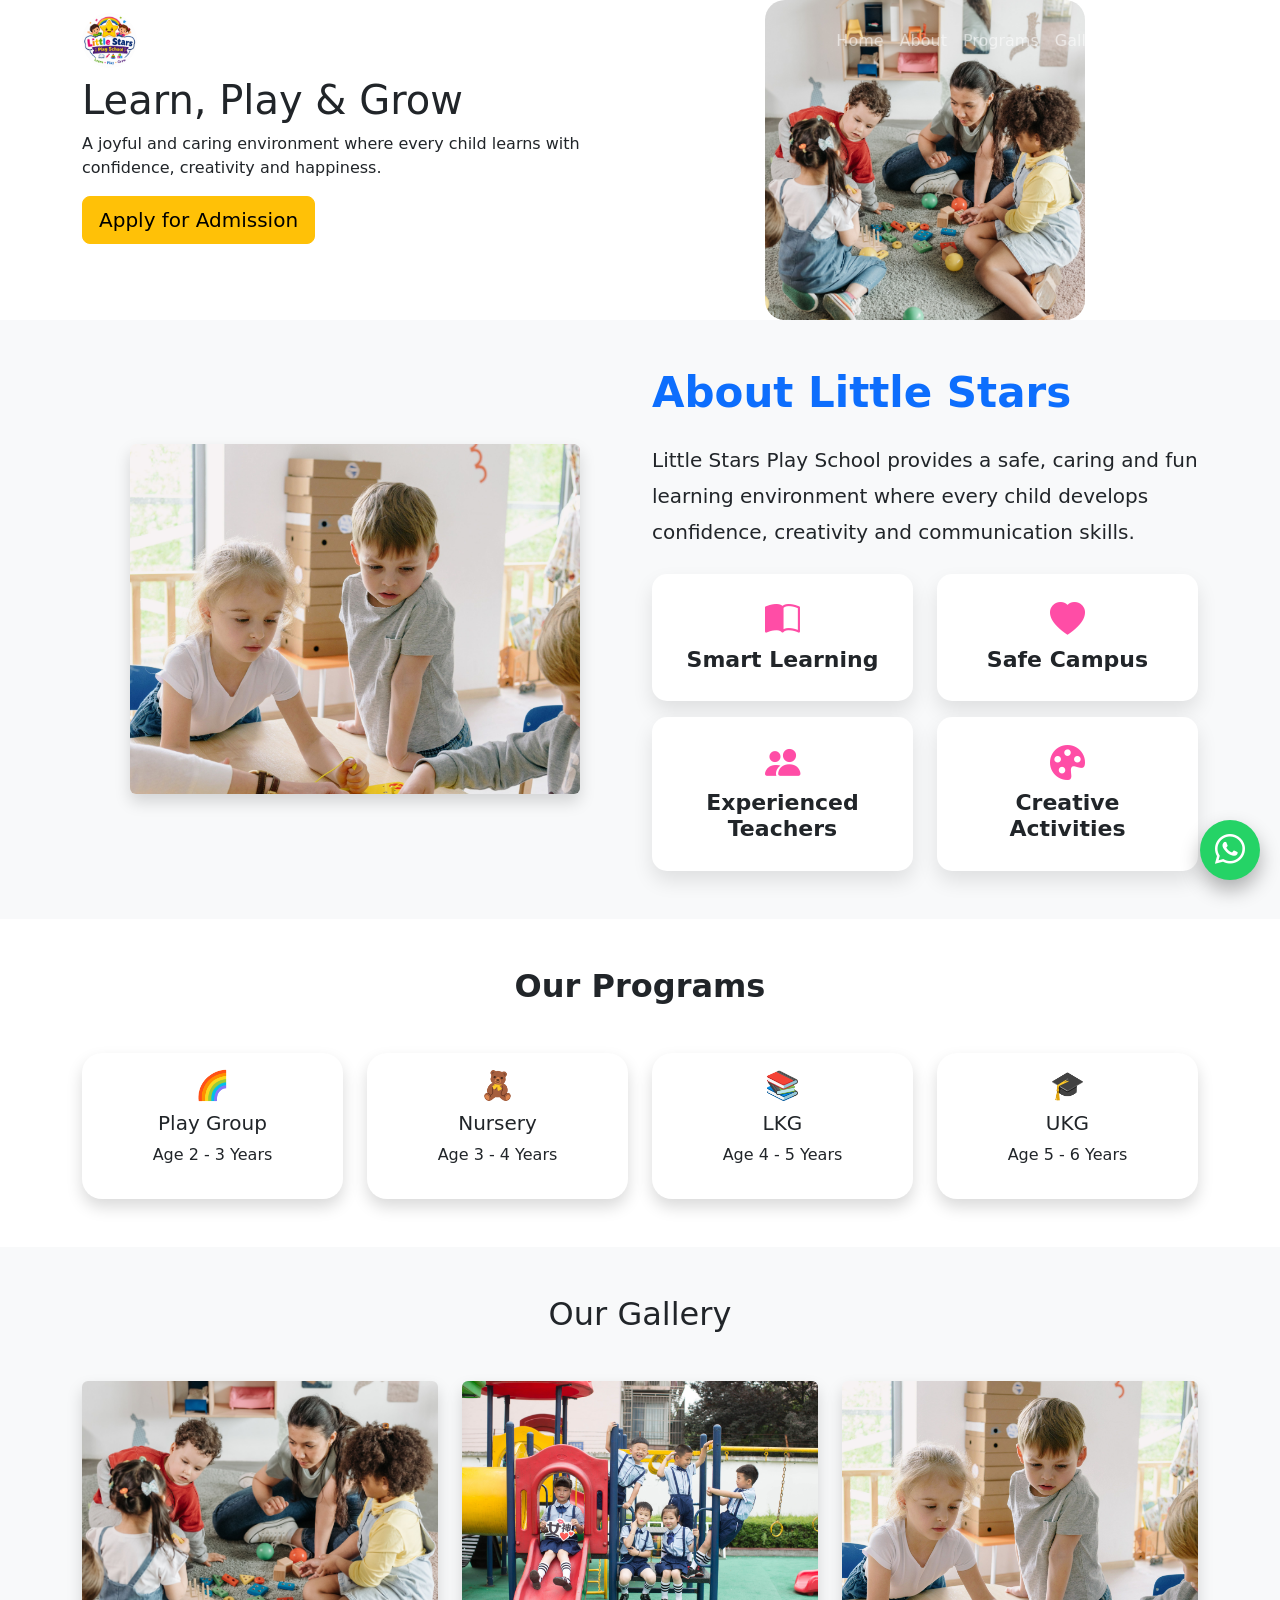
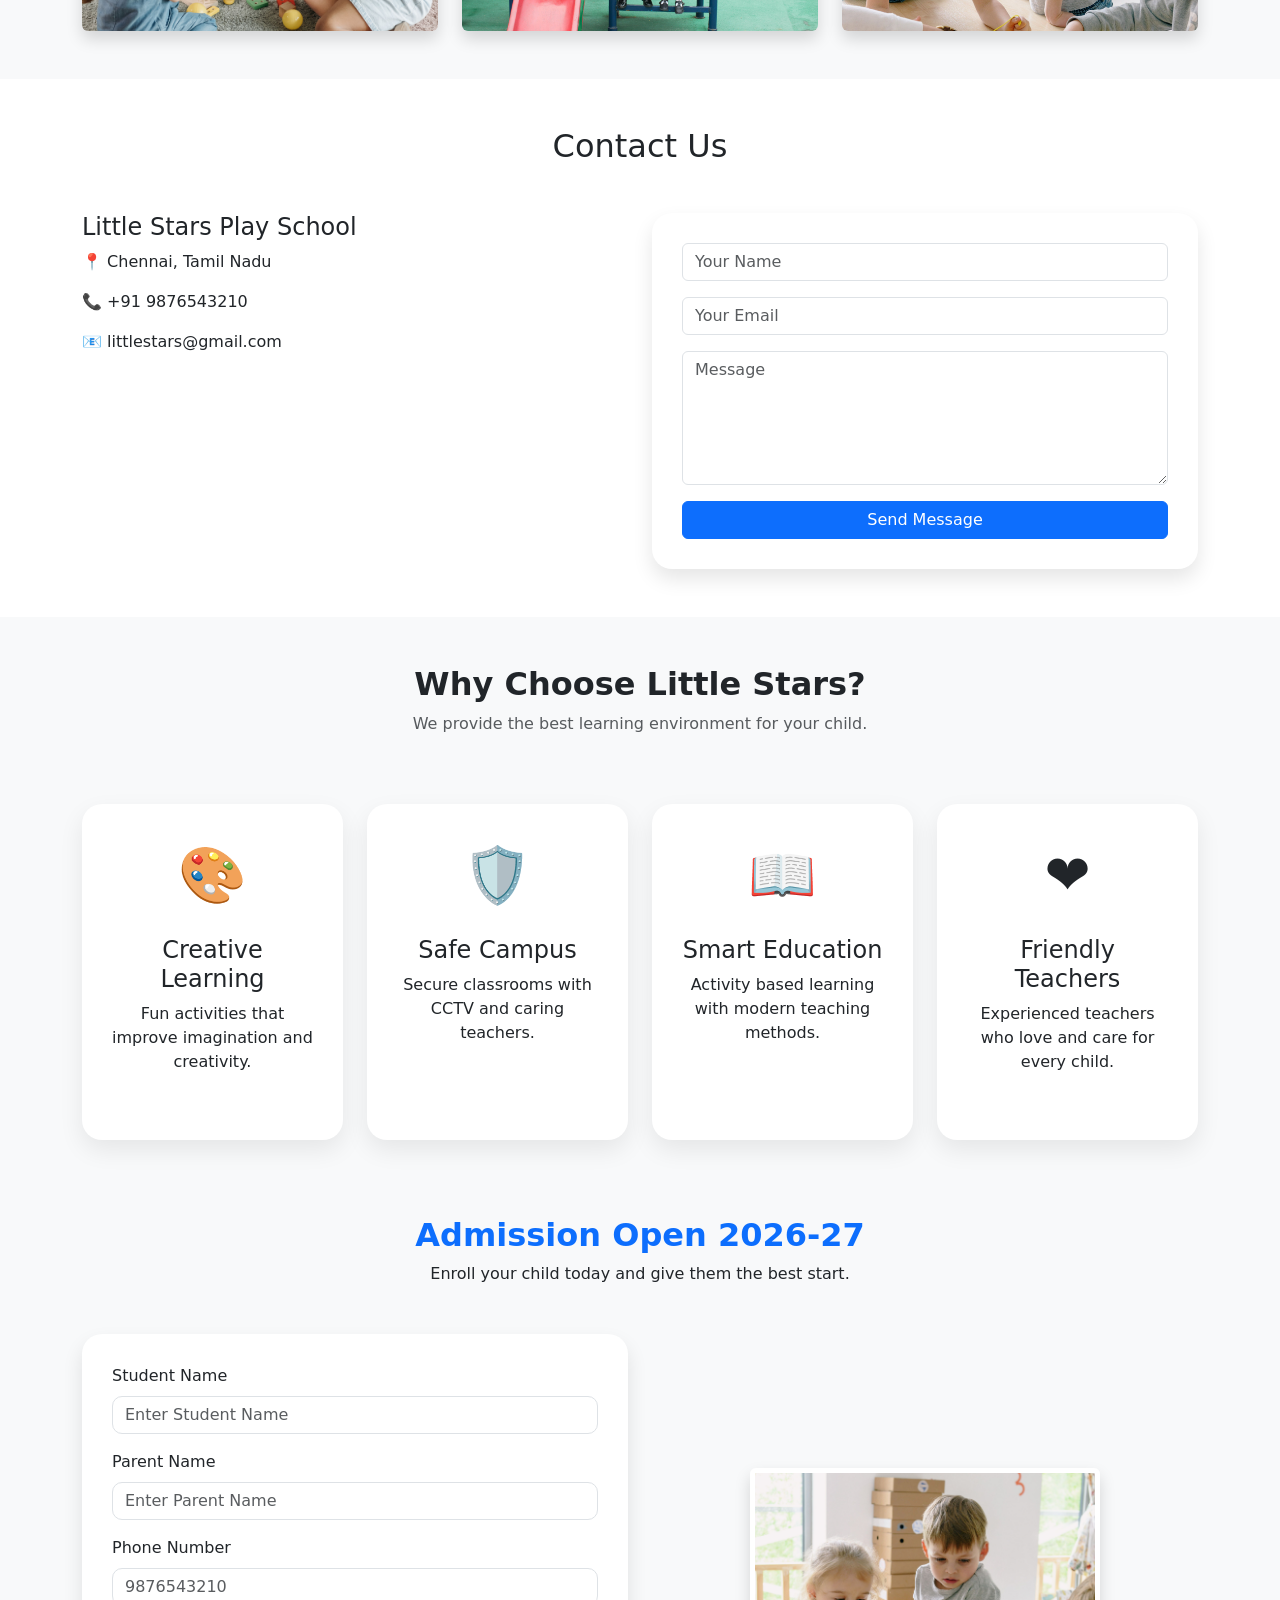
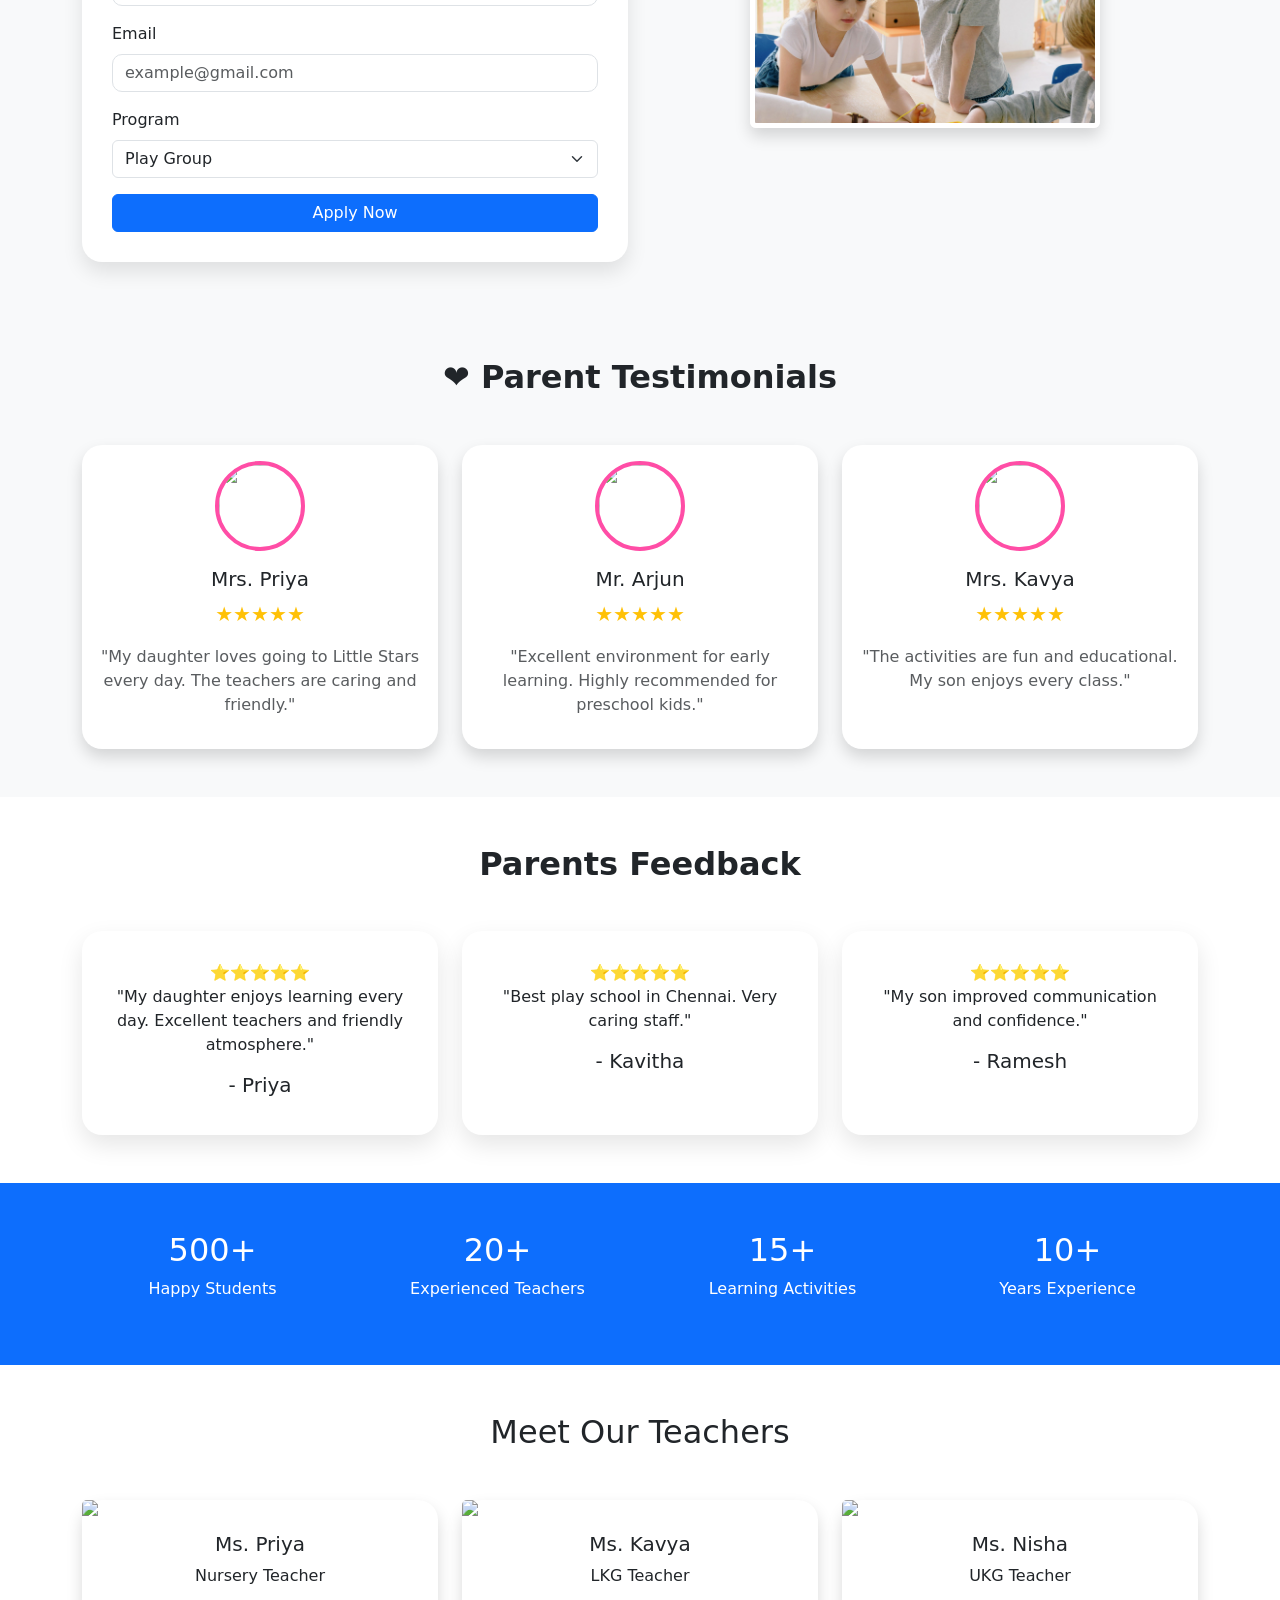
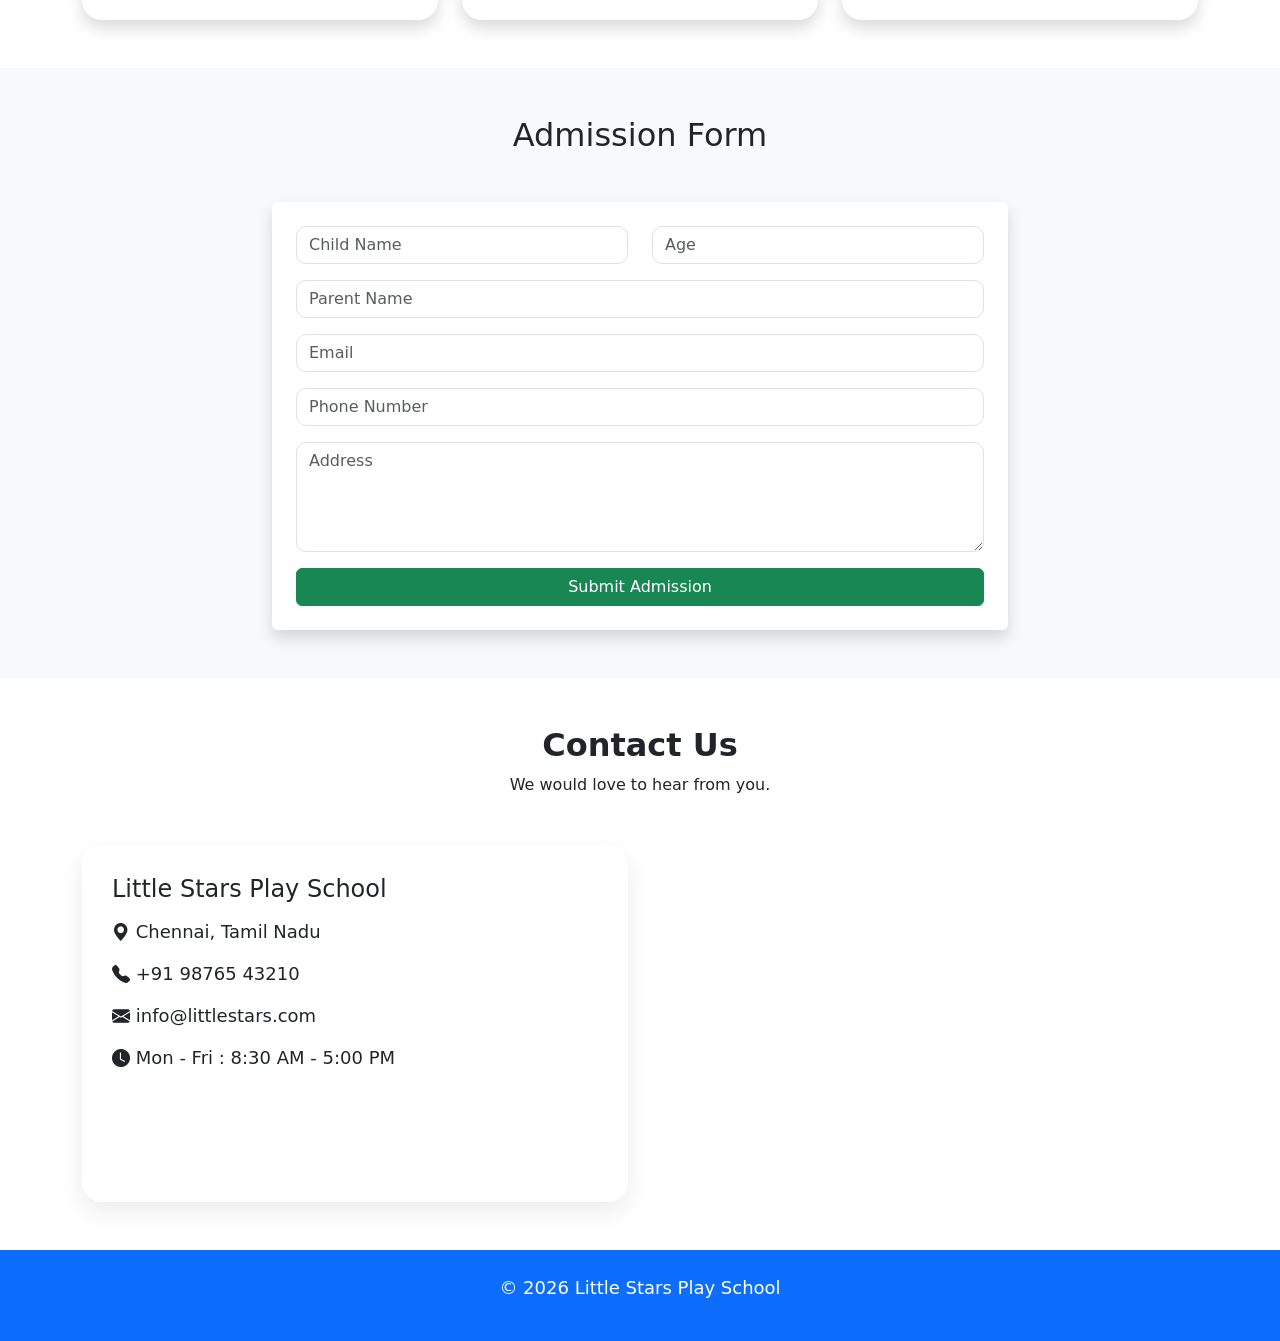
==== index.html @ 894c5541 "Initial commit - Little Stars Play School" ====
<!DOCTYPE html>
<html lang="en">
<head>
<meta charset="UTF-8">
<meta name="viewport" content="width=device-width, initial-scale=1.0">

<title>Little Stars Play School</title>
<link rel="icon" type="image/png" href="images/logo.png">

<!-- Bootstrap CSS -->
<link href="https://cdn.jsdelivr.net/npm/bootstrap@5.3.3/dist/css/bootstrap.min.css" rel="stylesheet">

<!-- Bootstrap Icons -->
<link rel="stylesheet" href="https://cdn.jsdelivr.net/npm/bootstrap-icons@1.11.3/font/bootstrap-icons.min.css">

<!-- Google Font -->
<link href="https://fonts.googleapis.com/css2?family=Poppins:wght@300;400;500;600;700&display=swap" rel="stylesheet">

<!-- Custom CSS -->
<link rel="stylesheet" href="css/style.css">

</head>
<body>

<!-- Navbar -->
<nav class="navbar navbar-expand-lg navbar-dark fixed-top">
<div class="container">

<a class="navbar-brand d-flex align-items-center" href="#">
    <img src="images/logo.png"
         alt="Little Stars Logo"
         width="55"
         height="55"
         class="me-2 rounded-circle">

    <span class="fw-bold fs-4">
        Little Stars Play School
    </span>
</a>

<button class="navbar-toggler" type="button"
data-bs-toggle="collapse"
data-bs-target="#menu">

<span class="navbar-toggler-icon"></span>

</button>

<div class="collapse navbar-collapse" id="menu">

<ul class="navbar-nav ms-auto">

<li class="nav-item">
<a class="nav-link" href="#">Home</a>
</li>

<li class="nav-item">
<a class="nav-link" href="#about">About</a>
</li>

<li class="nav-item">
<a class="nav-link" href="#programs">Programs</a>
</li>

<li class="nav-item">
<a class="nav-link" href="#gallery">Gallery</a>
</li>

<li class="nav-item">
<a class="nav-link" href="#contact">Contact</a>
</li>

</ul>

</div>

</div>
</nav>

<!-- Hero Section -->

<section class="hero">

<div class="container">

<div class="row align-items-center">

<div class="col-lg-6">

<h1>Learn, Play & Grow</h1>

<p>
A joyful and caring environment where every child learns with confidence,
creativity and happiness.
</p>

<a href="#contact" class="btn btn-warning btn-lg">
Apply for Admission
</a>

</div>

<div class="col-lg-6 text-center">

<img src="images/kids1.jpg"
class="img-fluid hero-images"
alt="Kids">

</div>

</div>

</div>

</section>
<!-- ABOUT SECTION -->

<section id="about" class="py-5 bg-light">

<div class="container">

<div class="row align-items-center">

<div class="col-lg-6">

<img src="images/classroom.jpg" class="img-fluid rounded shadow">

</div>

<div class="col-lg-6">

<h2 class="fw-bold text-primary mb-4">
About Little Stars
</h2>

<p class="lead">

Little Stars Play School provides a safe, caring and fun learning
environment where every child develops confidence, creativity and
communication skills.

</p>

<div class="row mt-4">

<div class="col-6 mb-3">

<div class="feature-box">

<i class="bi bi-book-half"></i>

<h5>Smart Learning</h5>

</div>

</div>

<div class="col-6 mb-3">

<div class="feature-box">

<i class="bi bi-heart-fill"></i>

<h5>Safe Campus</h5>

</div>

</div>

<div class="col-6">

<div class="feature-box">

<i class="bi bi-people-fill"></i>

<h5>Experienced Teachers</h5>

</div>

</div>

<div class="col-6">

<div class="feature-box">

<i class="bi bi-palette-fill"></i>

<h5>Creative Activities</h5>

</div>

</div>

</div>

</div>

</div>

</div>

</section>



<!-- PROGRAMS -->

<section id="programs" class="py-5">

<div class="container">

<h2 class="text-center fw-bold mb-5">

Our Programs

</h2>

<div class="row g-4">

<div class="col-md-3">

<div class="card h-100 shadow border-0">

<div class="card-body text-center">

<h3>🌈</h3>

<h5>Play Group</h5>

<p>Age 2 - 3 Years</p>

</div>

</div>

</div>

<div class="col-md-3">

<div class="card h-100 shadow border-0">

<div class="card-body text-center">

<h3>🧸</h3>

<h5>Nursery</h5>

<p>Age 3 - 4 Years</p>

</div>

</div>

</div>

<div class="col-md-3">

<div class="card h-100 shadow border-0">

<div class="card-body text-center">

<h3>📚</h3>

<h5>LKG</h5>

<p>Age 4 - 5 Years</p>

</div>

</div>

</div>

<div class="col-md-3">

<div class="card h-100 shadow border-0">

<div class="card-body text-center">

<h3>🎓</h3>

<h5>UKG</h5>

<p>Age 5 - 6 Years</p>

</div>

</div>

</div>

</div>

</div>

</section>
<!-- Gallery -->

<section id="gallery" class="py-5 bg-light">

<div class="container">

<h2 class="text-center mb-5">Our Gallery</h2>

<div class="row g-4">

<div class="col-md-4">
<img src="images/kids1.jpg" class="img-fluid rounded shadow">
</div>

<div class="col-md-4">
<img src="images/kids2.jpg" class="img-fluid rounded shadow">
</div>

<div class="col-md-4">
<img src="images/classroom.jpg" class="img-fluid rounded shadow">
</div>

</div>

</div>

</section>
<section id="contact" class="py-5">

<div class="container">

<h2 class="text-center mb-5">Contact Us</h2>

<div class="row">

<div class="col-md-6">

<h4>Little Stars Play School</h4>

<p>📍 Chennai, Tamil Nadu</p>

<p>📞 +91 9876543210</p>

<p>📧 littlestars@gmail.com</p>

</div>

<div class="col-md-6">

<form>

<input type="text" class="form-control mb-3" placeholder="Your Name">

<input type="email" class="form-control mb-3" placeholder="Your Email">

<textarea class="form-control mb-3" rows="5" placeholder="Message"></textarea>

<button class="btn btn-primary w-100">

Send Message

</button>

</form>

</div>

</div>

</div>

</section>
<!-- WHY CHOOSE US -->

<section class="why-us py-5">

<div class="container">

<div class="text-center mb-5">

<h2 class="fw-bold">Why Choose Little Stars?</h2>

<p class="text-muted">
We provide the best learning environment for your child.
</p>

</div>

<div class="row text-center">

<div class="col-md-3">

<div class="why-box">

<div class="icon">🎨</div>

<h4>Creative Learning</h4>

<p>Fun activities that improve imagination and creativity.</p>

</div>

</div>

<div class="col-md-3">

<div class="why-box">

<div class="icon">🛡️</div>

<h4>Safe Campus</h4>

<p>Secure classrooms with CCTV and caring teachers.</p>

</div>

</div>

<div class="col-md-3">

<div class="why-box">

<div class="icon">📖</div>

<h4>Smart Education</h4>

<p>Activity based learning with modern teaching methods.</p>

</div>

</div>

<div class="col-md-3">

<div class="why-box">

<div class="icon">❤️</div>

<h4>Friendly Teachers</h4>

<p>Experienced teachers who love and care for every child.</p>

</div>

</div>

</div>

</div>

</section>


<!-- GALLERY -->


<!-- ADMISSION -->

<section id="admission" class="py-5 bg-light">

<div class="container">

<div class="text-center mb-5">

<h2 class="fw-bold text-primary">Admission Open 2026-27</h2>

<p>Enroll your child today and give them the best start.</p>

</div>

<div class="row">

<div class="col-lg-6">

<form>

<div class="mb-3">
<label class="form-label">Student Name</label>
<input type="text" class="form-control" placeholder="Enter Student Name">
</div>

<div class="mb-3">
<label class="form-label">Parent Name</label>
<input type="text" class="form-control" placeholder="Enter Parent Name">
</div>

<div class="mb-3">
<label class="form-label">Phone Number</label>
<input type="tel" class="form-control" placeholder="9876543210">
</div>

<div class="mb-3">
<label class="form-label">Email</label>
<input type="email" class="form-control" placeholder="example@gmail.com">
</div>

<div class="mb-3">
<label class="form-label">Program</label>

<select class="form-select">

<option>Play Group</option>

<option>Nursery</option>

<option>LKG</option>

<option>UKG</option>

</select>

</div>

<button class="btn btn-primary w-100">
Apply Now
</button>

</form>

</div>

<div class="col-lg-6 d-flex justify-content-center align-items-center">

    <img src="images/classroom.jpg"
         class="rounded shadow admission-img"
         alt="Admission">

</div>

</div>


</div>

</section>



<!-- TESTIMONIALS -->
 <!-- Testimonials -->

<section class="py-5 bg-light" id="testimonials">

<div class="container">

<h2 class="text-center fw-bold mb-5">
❤️ Parent Testimonials
</h2>

<div class="row g-4">

<div class="col-md-4">

<div class="card border-0 shadow h-100">

<div class="card-body text-center">

<img src="https://randomuser.me/api/portraits/women/65.jpg"
class="rounded-circle mb-3"
width="90"
height="90">

<h5>Mrs. Priya</h5>

<p class="text-warning fs-5">
★★★★★
</p>

<p class="text-muted">
"My daughter loves going to Little Stars every day.
The teachers are caring and friendly."
</p>

</div>

</div>

</div>

<div class="col-md-4">

<div class="card border-0 shadow h-100">

<div class="card-body text-center">

<img src="https://randomuser.me/api/portraits/men/52.jpg"
class="rounded-circle mb-3"
width="90"
height="90">

<h5>Mr. Arjun</h5>

<p class="text-warning fs-5">
★★★★★
</p>

<p class="text-muted">
"Excellent environment for early learning.
Highly recommended for preschool kids."
</p>

</div>

</div>

</div>

<div class="col-md-4">

<div class="card border-0 shadow h-100">

<div class="card-body text-center">

<img src="https://randomuser.me/api/portraits/women/44.jpg"
class="rounded-circle mb-3"
width="90"
height="90">

<h5>Mrs. Kavya</h5>

<p class="text-warning fs-5">
★★★★★
</p>

<p class="text-muted">
"The activities are fun and educational.
My son enjoys every class."
</p>

</div>

</div>

</div>

</div>

</div>

</section>

<section class="py-5">

<div class="container">

<h2 class="text-center fw-bold mb-5">
Parents Feedback
</h2>

<div class="row">

<div class="col-md-4">

<div class="testimonial">

⭐⭐⭐⭐⭐

<p>

"My daughter enjoys learning every day.
Excellent teachers and friendly atmosphere."

</p>

<h5>- Priya</h5>

</div>

</div>

<div class="col-md-4">

<div class="testimonial">

⭐⭐⭐⭐⭐

<p>

"Best play school in Chennai.
Very caring staff."

</p>

<h5>- Kavitha</h5>

</div>

</div>

<div class="col-md-4">

<div class="testimonial">

⭐⭐⭐⭐⭐

<p>

"My son improved communication and confidence."

</p>

<h5>- Ramesh</h5>

</div>

</div>

</div>

</div>

</section>
<section class="py-5 bg-primary text-white">

<div class="container">

<div class="row text-center">

<div class="col-md-3">
<h2>500+</h2>
<p>Happy Students</p>
</div>

<div class="col-md-3">
<h2>20+</h2>
<p>Experienced Teachers</p>
</div>

<div class="col-md-3">
<h2>15+</h2>
<p>Learning Activities</p>
</div>

<div class="col-md-3">
<h2>10+</h2>
<p>Years Experience</p>
</div>

</div>

</div>

</section><section class="py-5">

<div class="container">

<h2 class="text-center mb-5">Meet Our Teachers</h2>

<div class="row">

<div class="col-md-4">

<div class="card shadow border-0">

<img src="images/teacher1.jpg" class="card-img-top">

<div class="card-body text-center">

<h5>Ms. Priya</h5>

<p>Nursery Teacher</p>

</div>

</div>

</div>

<div class="col-md-4">

<div class="card shadow border-0">

<img src="images/teacher2.jpg" class="card-img-top">

<div class="card-body text-center">

<h5>Ms. Kavya</h5>

<p>LKG Teacher</p>

</div>

</div>

</div>

<div class="col-md-4">

<div class="card shadow border-0">

<img src="images/teacher3.jpg" class="card-img-top">

<div class="card-body text-center">

<h5>Ms. Nisha</h5>

<p>UKG Teacher</p>

</div>

</div>

</div>

</div>

</div>

</section>
<!-- Admission Form -->

<section id="admission" class="py-5 bg-light">

<div class="container">

<h2 class="text-center mb-5">Admission Form</h2>

<div class="row justify-content-center">

<div class="col-lg-8">

<form class="shadow p-4 bg-white rounded">

<div class="row">

<div class="col-md-6 mb-3">
<input type="text" class="form-control" placeholder="Child Name" required>
</div>

<div class="col-md-6 mb-3">
<input type="number" class="form-control" placeholder="Age" required>
</div>

</div>

<div class="mb-3">
<input type="text" class="form-control" placeholder="Parent Name">
</div>

<div class="mb-3">
<input type="email" class="form-control" placeholder="Email">
</div>

<div class="mb-3">
<input type="tel" class="form-control" placeholder="Phone Number">
</div>

<div class="mb-3">
<textarea class="form-control" rows="4" placeholder="Address"></textarea>
</div>

<button class="btn btn-success w-100">
Submit Admission
</button>

</form>

</div>

</div>

</div>

</section>
<!-- CONTACT SECTION -->

<section class="py-5" id="contact">

<div class="container">

<div class="text-center mb-5">

<h2 class="fw-bold">Contact Us</h2>

<p>We would love to hear from you.</p>

</div>

<div class="row">

<div class="col-lg-6">

<div class="contact-box">

<h4>Little Stars Play School</h4>

<p><i class="bi bi-geo-alt-fill"></i> Chennai, Tamil Nadu</p>

<p><i class="bi bi-telephone-fill"></i> +91 98765 43210</p>

<p><i class="bi bi-envelope-fill"></i> info@littlestars.com</p>

<p><i class="bi bi-clock-fill"></i> Mon - Fri : 8:30 AM - 5:00 PM</p>

</div>

</div>

<div class="col-lg-6">

<iframe
src="https://www.google.com/maps?q=Chennai&output=embed"
width="100%"
height="350"
style="border:0;border-radius:20px;"
allowfullscreen=""
loading="lazy">
</iframe>

</div>

</div>

</div>

</section>



<!-- CONTACT -->



<footer class="bg-primary text-white text-center p-4">

<p>

© 2026 Little Stars Play School

</p>

</footer>

<script src="https://cdn.jsdelivr.net/npm/bootstrap@5.3.3/dist/js/bootstrap.bundle.min.js"></script>

<script src="js/script.js"></script>
<!-- Contact Section -->

</footer>

<!-- WhatsApp Button -->

<a href="https://wa.me/919876543210"
class="whatsapp"
target="_blank">
<i class="bi bi-whatsapp"></i>
</a>

<!-- Bootstrap JS -->
<script src="https://cdn.jsdelivr.net/npm/bootstrap@5.3.3/dist/js/bootstrap.bundle.min.js"></script>

<script src="js/script.js"></script>

</body>
</html>

</body>
</html>
---- css/style.css ----
.feature-box{
    background:#fff;
    padding:20px;
    border-radius:15px;
    text-align:center;
    box-shadow:0 10px 20px rgba(0,0,0,.1);
    transition:.3s;
}

.feature-box:hover{
    transform:translateY(-8px);
}

.feature-box i{
    font-size:35px;
    color:#ff4da6;
    margin-bottom:10px;
}

.card{
    transition:.3s;
    border-radius:20px;
}

.card:hover{
    transform:translateY(-10px);
}
/* WHY CHOOSE US */

.why-us{

background:#f8f9fa;

}

.why-box{

background:white;

padding:30px;

border-radius:20px;

margin-top:20px;

box-shadow:0 10px 25px rgba(0,0,0,.08);

transition:.4s;

height:100%;

}

.why-box:hover{

transform:translateY(-10px);

}

.icon{

font-size:55px;

margin-bottom:20px;

}

/* GALLERY */

.gallery{

background:white;

}

.gallery-img{

width:100%;

height:260px;

object-fit:cover;

border-radius:20px;

transition:.4s;

cursor:pointer;

box-shadow:0 10px 20px rgba(0,0,0,.1);

}

.gallery-img:hover{

transform:scale(1.05);

}
/* Admission */

form{

background:white;

padding:30px;

border-radius:20px;

box-shadow:0 10px 20px rgba(0,0,0,.1);

}

/* Testimonials */

.testimonial{

background:white;

padding:30px;

border-radius:20px;

box-shadow:0 10px 25px rgba(0,0,0,.1);

text-align:center;

transition:.3s;

height:100%;

}

.testimonial:hover{

transform:translateY(-10px);

}

/* Contact */

.contact{

background:#f8f9fa;

}

/* Footer */

footer{

font-size:18px;

}
/* CONTACT */

.contact-box{

background:white;

padding:30px;

border-radius:20px;

box-shadow:0 10px 25px rgba(0,0,0,.08);

height:100%;

}

.contact-box p{

font-size:18px;

margin:15px 0;

}

/* FOOTER */

.footer{

background:#0d6efd;

color:white;

padding:50px 20px;

}

.footer h3{

font-weight:bold;

margin-bottom:15px;

}

.social a{

color:white;

font-size:28px;

margin:0 10px;

transition:.3s;

}

.social a:hover{

color:#FFD43B;

}

/* WhatsApp */

.whatsapp{

position:fixed;

right:20px;

bottom:20px;

background:#25D366;

color:white;

width:60px;

height:60px;

border-radius:50%;

display:flex;

justify-content:center;

align-items:center;

font-size:30px;

text-decoration:none;

box-shadow:0 10px 20px rgba(0,0,0,.3);

z-index:999;

}
#gallery img{
    height:250px;
    width:100%;
    object-fit:cover;
    transition:.4s;
    border-radius:15px;
}

#gallery img:hover{
    transform:scale(1.05);
}
#admission{
    background:#f8f9fa;
}

#admission form{
    border-radius:20px;
}

#admission input,
#admission textarea{
    border-radius:10px;
}
/* Testimonials */

#testimonials .card{
    border-radius:20px;
    transition:0.4s;
}

#testimonials .card:hover{
    transform:translateY(-10px);
    box-shadow:0 20px 40px rgba(0,0,0,.15);
}

#testimonials img{
    border:4px solid #ff4da6;
}
/* About Section Image */
#about img{
    width:100%;
    max-width:450px;
    height:350px;
    object-fit:cover;
    display:block;
    margin:auto;
    border-radius:15px;
}
#about h2{
    font-size:42px;
    font-weight:700;
}

#about p{
    font-size:20px;
    line-height:1.8;
}

.feature-box h5{
    font-size:22px;
    font-weight:600;
}
.admission-img{
    width:350px;
    height:260px;
    object-fit:cover;
    border-radius:20px;
    border:5px solid white;
    box-shadow:0 10px 25px rgba(0,0,0,0.2);
}
/* Hero Image */

.hero-images{
    width:100%;
    max-width:400px;
    height:320px;
    object-fit:cover;
    display:block;
    margin:auto;
}
.navbar-brand img{
    width:55px;
    height:55px;
    object-fit:cover;
    border-radius:50%;
}

.navbar-brand span{
    color:white;
    font-size:24px;
}
/* Hero Image */
.hero-images{
    max-width: 450px;
    width: 100%;
    height: auto;
}
.hero-images{
    width: 100%;
    max-width: 320px;
    height: 320px;
    object-fit: cover;
    display: block;
    margin: auto;
    border-radius: 20px;
}
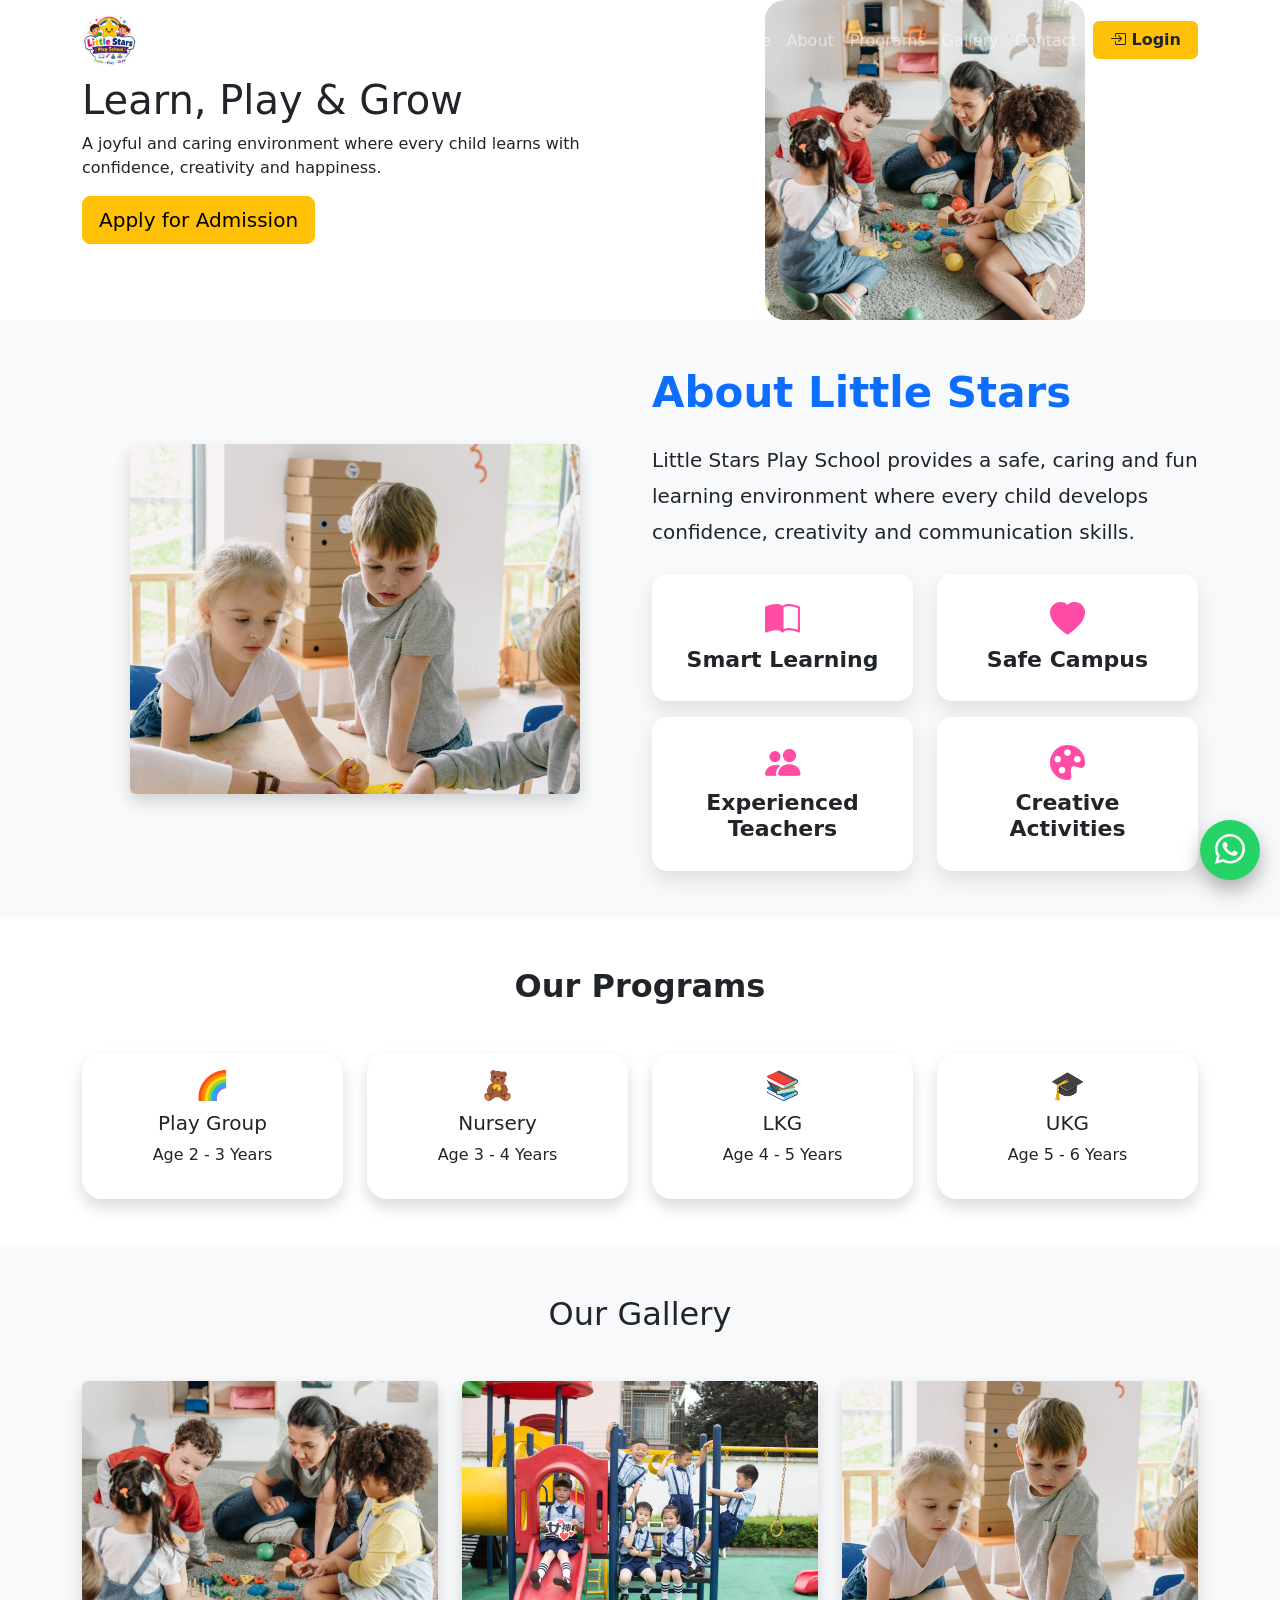
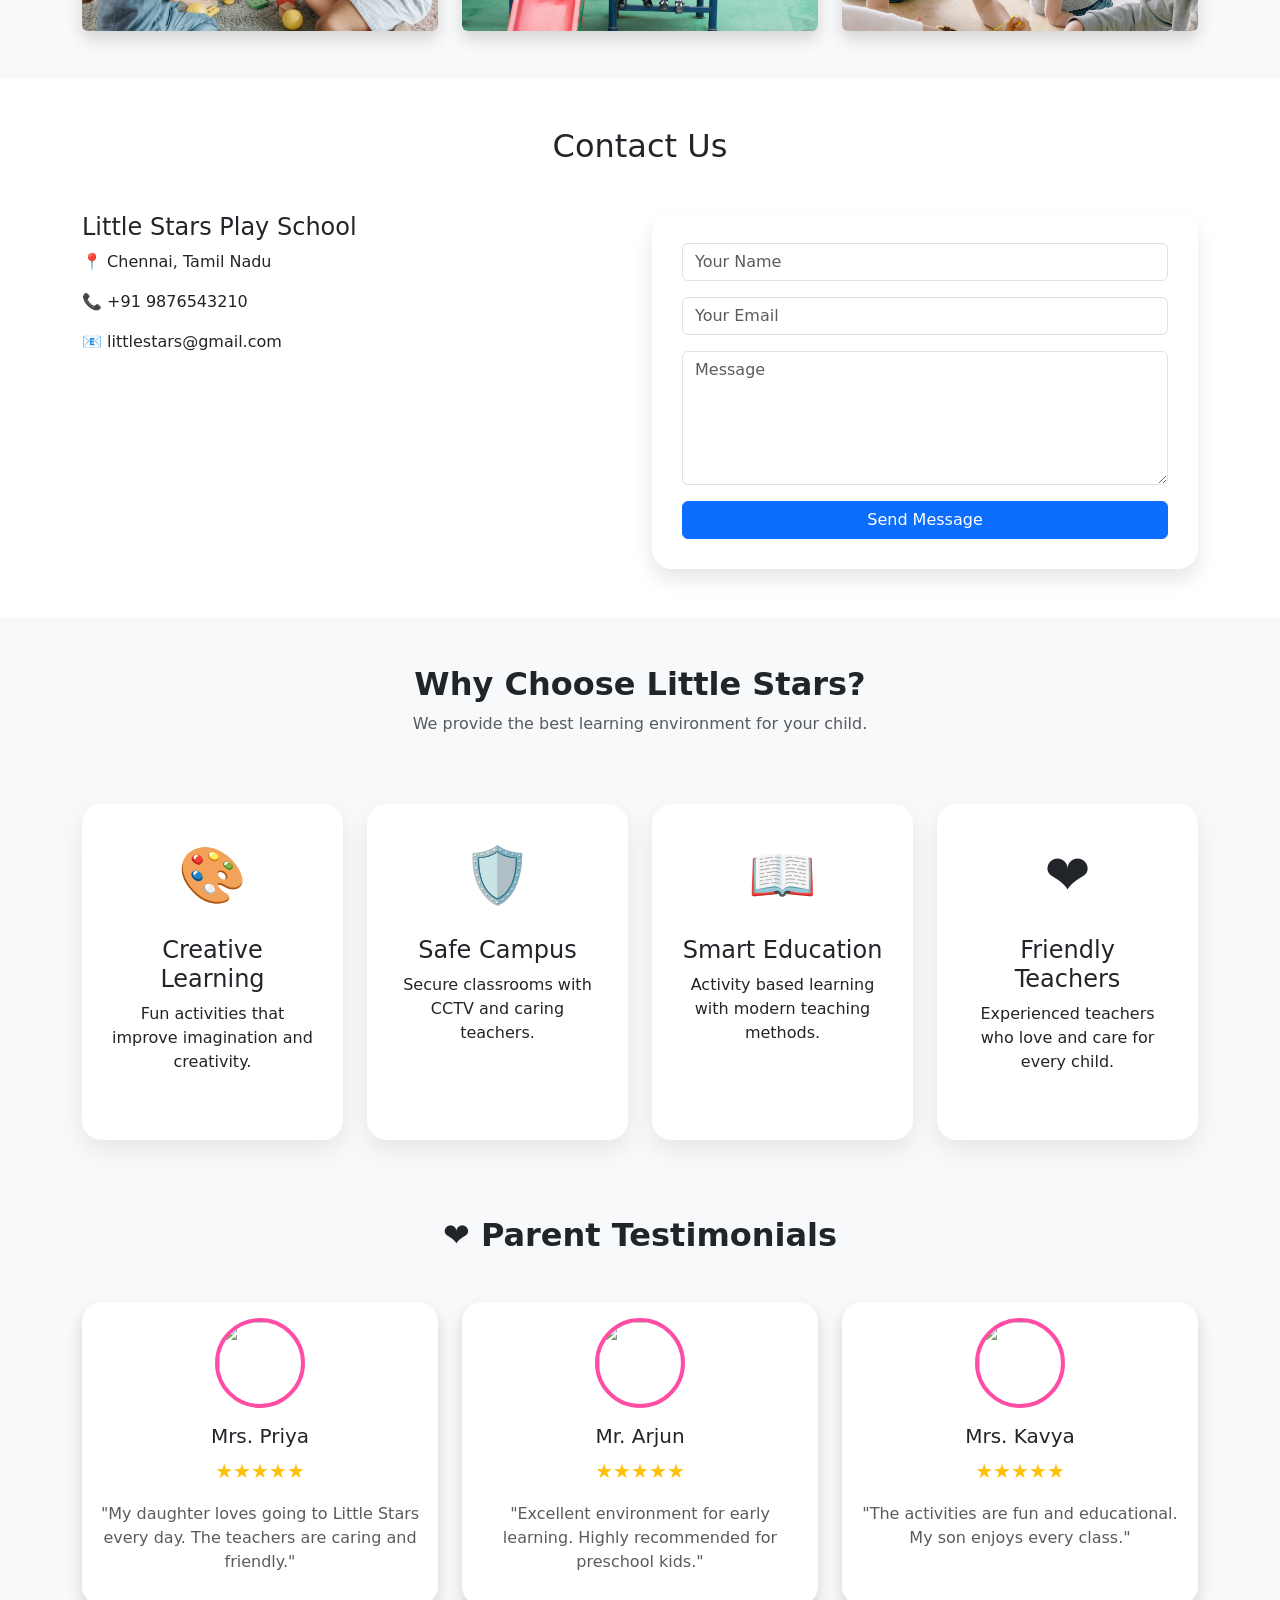
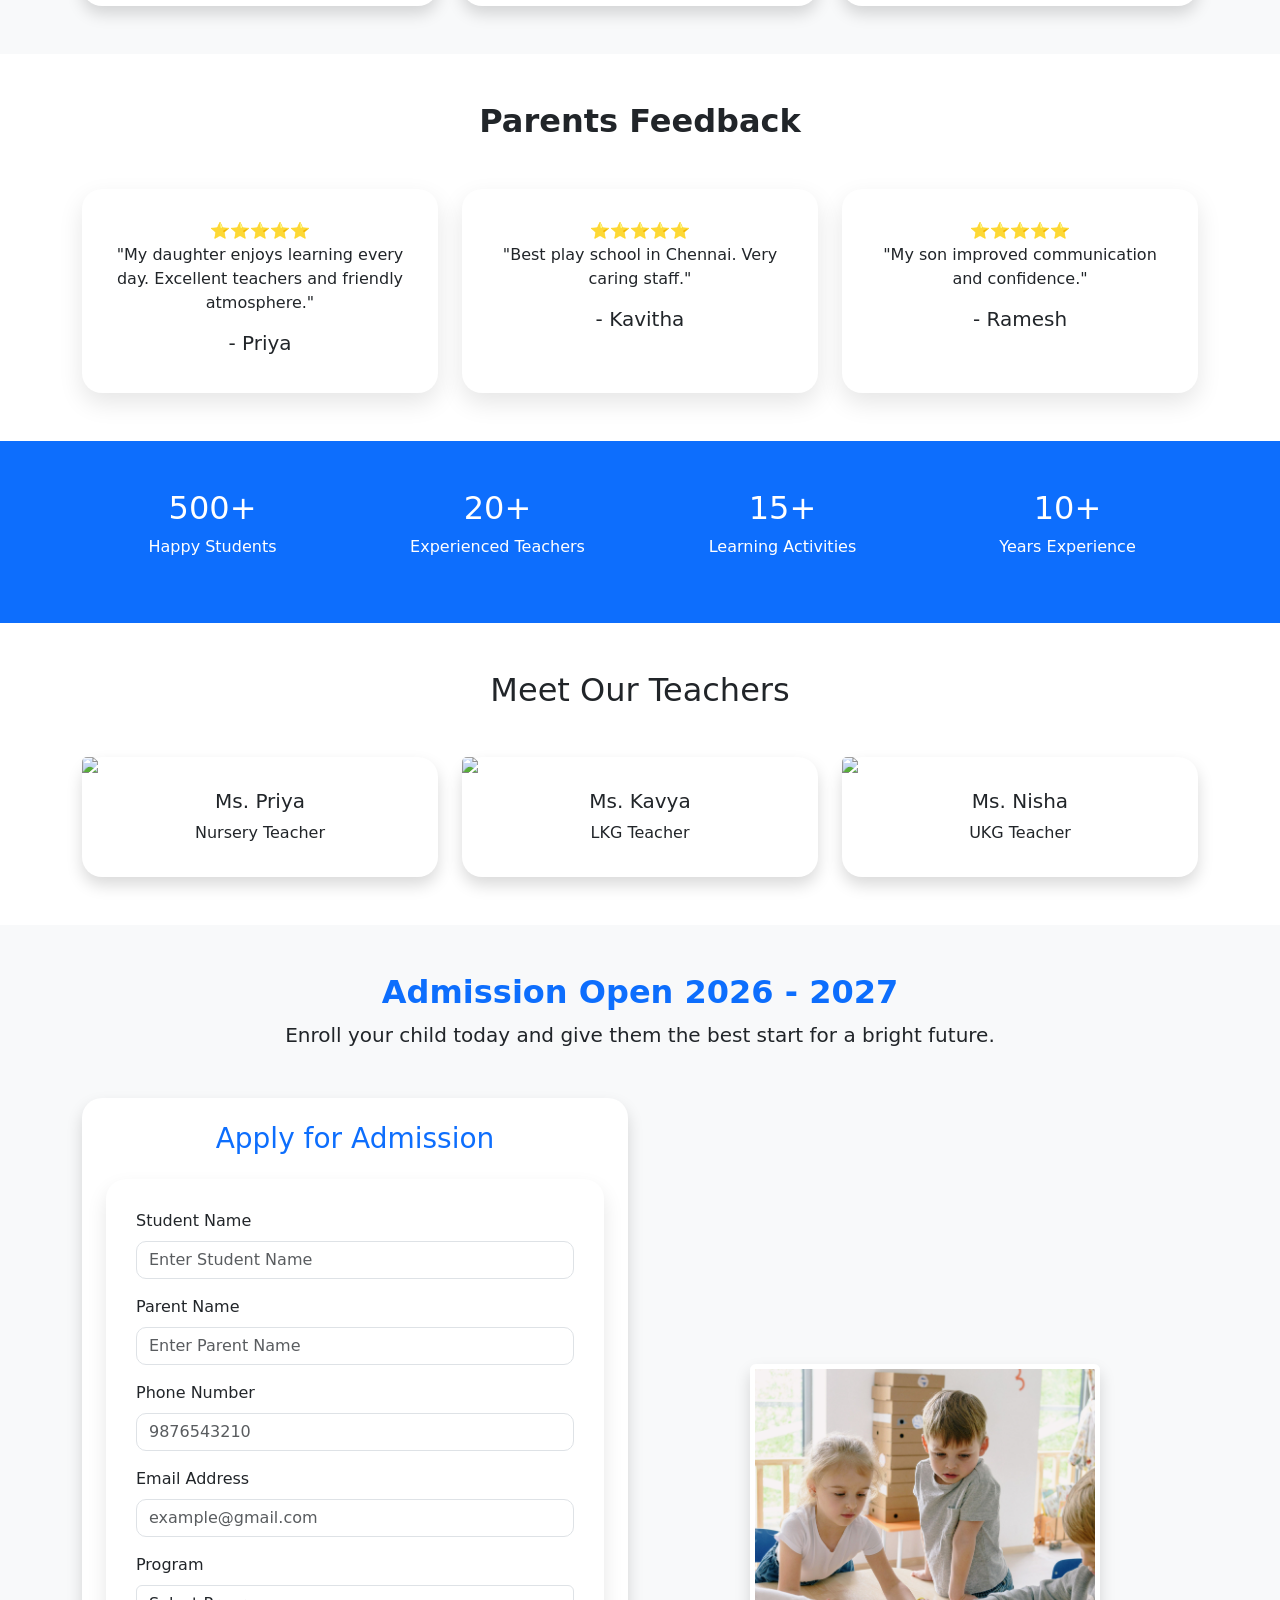
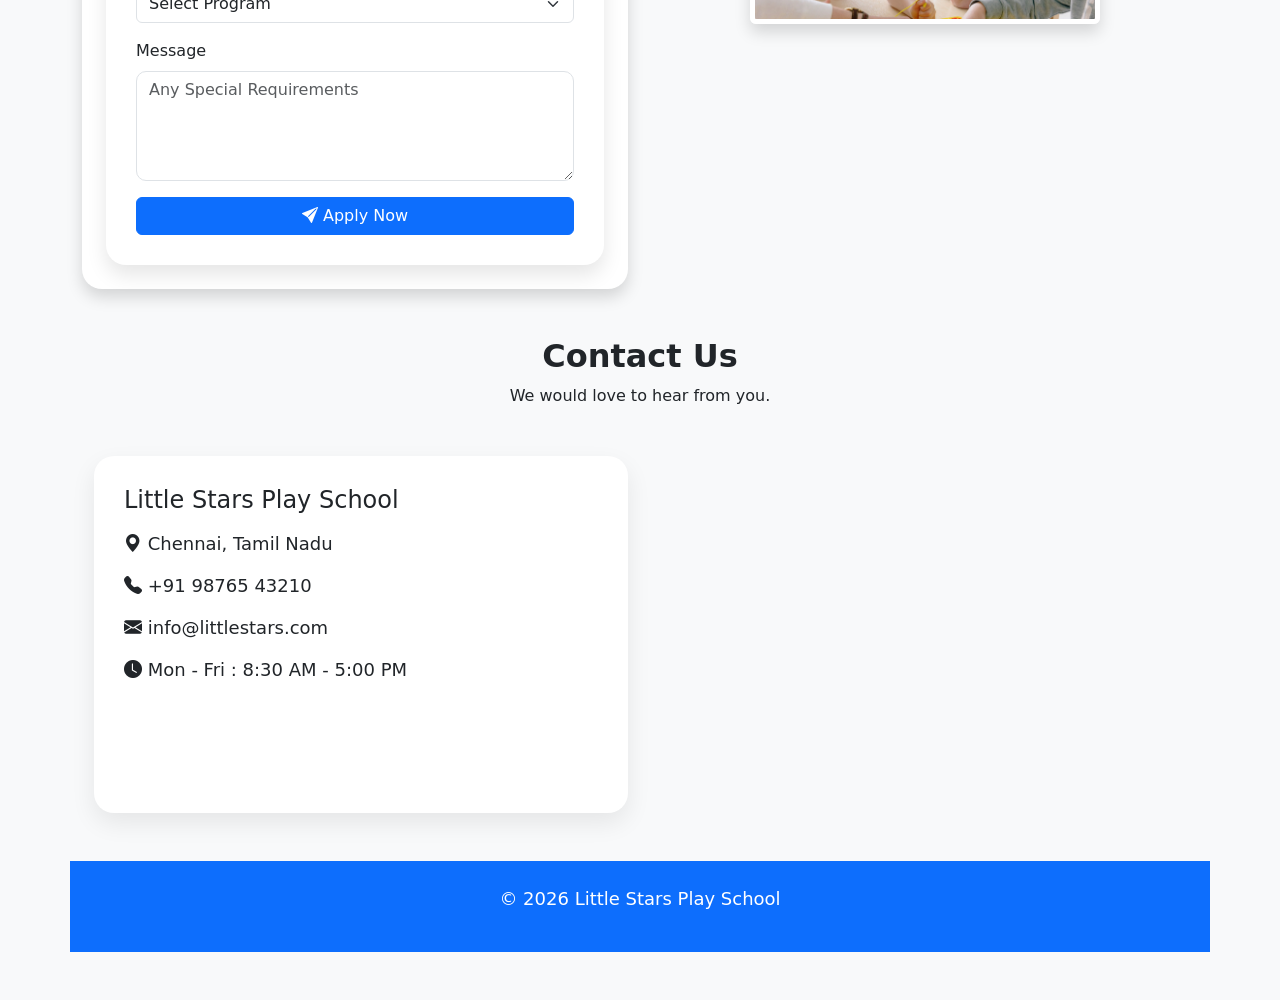
==== commit c5db406e: "Added login page, admin dashboard and admission form" ====
--- a/index.html
+++ b/index.html
@@ -69,6 +69,11 @@
 <li class="nav-item">
 <a class="nav-link" href="#contact">Contact</a>
 </li>
+<li class="nav-item ms-2">
+    <a class="btn btn-warning text-dark fw-bold px-3" href="login.html">
+        <i class="bi bi-box-arrow-in-right"></i> Login
+    </a>
+</li>
 
 </ul>
 
@@ -76,6 +81,7 @@
 
 </div>
 </nav>
+
 
 <!-- Hero Section -->
 
@@ -452,83 +458,6 @@
 
 <!-- ADMISSION -->
 
-<section id="admission" class="py-5 bg-light">
-
-<div class="container">
-
-<div class="text-center mb-5">
-
-<h2 class="fw-bold text-primary">Admission Open 2026-27</h2>
-
-<p>Enroll your child today and give them the best start.</p>
-
-</div>
-
-<div class="row">
-
-<div class="col-lg-6">
-
-<form>
-
-<div class="mb-3">
-<label class="form-label">Student Name</label>
-<input type="text" class="form-control" placeholder="Enter Student Name">
-</div>
-
-<div class="mb-3">
-<label class="form-label">Parent Name</label>
-<input type="text" class="form-control" placeholder="Enter Parent Name">
-</div>
-
-<div class="mb-3">
-<label class="form-label">Phone Number</label>
-<input type="tel" class="form-control" placeholder="9876543210">
-</div>
-
-<div class="mb-3">
-<label class="form-label">Email</label>
-<input type="email" class="form-control" placeholder="example@gmail.com">
-</div>
-
-<div class="mb-3">
-<label class="form-label">Program</label>
-
-<select class="form-select">
-
-<option>Play Group</option>
-
-<option>Nursery</option>
-
-<option>LKG</option>
-
-<option>UKG</option>
-
-</select>
-
-</div>
-
-<button class="btn btn-primary w-100">
-Apply Now
-</button>
-
-</form>
-
-</div>
-
-<div class="col-lg-6 d-flex justify-content-center align-items-center">
-
-    <img src="images/classroom.jpg"
-         class="rounded shadow admission-img"
-         alt="Admission">
-
-</div>
-
-</div>
-
-
-</div>
-
-</section>
 
 
 
@@ -805,59 +734,115 @@
 </section>
 <!-- Admission Form -->
 
+<!-- Admission Section -->
+
+<!-- Admission Section -->
 <section id="admission" class="py-5 bg-light">
 
 <div class="container">
 
-<h2 class="text-center mb-5">Admission Form</h2>
-
-<div class="row justify-content-center">
-
-<div class="col-lg-8">
-
-<form class="shadow p-4 bg-white rounded">
-
-<div class="row">
-
-<div class="col-md-6 mb-3">
-<input type="text" class="form-control" placeholder="Child Name" required>
-</div>
-
-<div class="col-md-6 mb-3">
-<input type="number" class="form-control" placeholder="Age" required>
-</div>
-
-</div>
-
-<div class="mb-3">
-<input type="text" class="form-control" placeholder="Parent Name">
-</div>
-
-<div class="mb-3">
-<input type="email" class="form-control" placeholder="Email">
-</div>
-
-<div class="mb-3">
-<input type="tel" class="form-control" placeholder="Phone Number">
-</div>
-
-<div class="mb-3">
-<textarea class="form-control" rows="4" placeholder="Address"></textarea>
-</div>
-
-<button class="btn btn-success w-100">
-Submit Admission
-</button>
-
-</form>
-
-</div>
-
-</div>
-
-</div>
-
-</section>
+<div class="text-center mb-5">
+<h2 class="fw-bold text-primary">Admission Open 2026 - 2027</h2>
+<p class="lead">Enroll your child today and give them the best start for a bright future.</p>
+</div>
+
+<div class="row align-items-center">
+
+<!-- Admission Form -->
+<div class="col-lg-6">
+
+    <div class="card shadow border-0 p-4">
+
+        <h3 class="text-center mb-4 text-primary">
+            Apply for Admission
+        </h3>
+
+        <form id="admissionForm">
+
+            <div class="mb-3">
+                <label class="form-label">Student Name</label>
+                <input type="text" id="studentName" class="form-control"
+                    placeholder="Enter Student Name" required>
+            </div>
+
+            <div class="mb-3">
+                <label class="form-label">Parent Name</label>
+                <input type="text" id="parentName" class="form-control"
+                    placeholder="Enter Parent Name" required>
+            </div>
+
+            <div class="mb-3">
+                <label class="form-label">Phone Number</label>
+                <input type="tel" id="phone" class="form-control"
+                    placeholder="9876543210" required>
+            </div>
+
+            <div class="mb-3">
+                <label class="form-label">Email Address</label>
+                <input type="email" id="email" class="form-control"
+                    placeholder="example@gmail.com" required>
+            </div>
+
+            <div class="mb-3">
+                <label class="form-label">Program</label>
+
+                <select id="program" class="form-select" required>
+                    <option value="" selected disabled>Select Program</option>
+                    <option value="Play Group">Play Group</option>
+                    <option value="Nursery">Nursery</option>
+                    <option value="LKG">LKG</option>
+                    <option value="UKG">UKG</option>
+                </select>
+
+            </div>
+
+            <div class="mb-3">
+                <label class="form-label">Message</label>
+                <textarea class="form-control" rows="4"
+                    placeholder="Any Special Requirements"></textarea>
+            </div>
+
+            <button type="submit" class="btn btn-primary w-100">
+                <i class="bi bi-send-fill"></i>
+                Apply Now
+            </button>
+
+        </form>
+
+    </div>
+
+</div>
+
+<div class="col-lg-6 d-flex justify-content-center align-items-center">
+
+    <img src="images/classroom.jpg"
+         class="rounded shadow admission-img"
+         alt="Admission">
+
+</div>
+
+<!-- Admission Image -->
+
+
+<script>
+document.getElementById("admissionForm").addEventListener("submit", function(e){
+  e.preventDefault();
+
+  fetch("https://script.google.com/macros/s/AKfycbxIKmhtRwTVeG-3Y02FDtW3raPbQJ56LXo8ld8NZV9APDQ73cNvB7TS-LHxk6_XrakVfg/exec", {
+    method: "POST",
+    body: JSON.stringify({
+      child: document.getElementById("child").value,
+      parent: document.getElementById("parent").value,
+      age: document.getElementById("age").value,
+      phone: document.getElementById("phone").value
+    })
+  });
+
+  alert("Admission Submitted Successfully 👍");
+
+  document.getElementById("admissionForm").reset();
+});
+</script>
 <!-- CONTACT SECTION -->
 
 <section class="py-5" id="contact">
--- a/css/style.css
+++ b/css/style.css
@@ -220,6 +220,7 @@
 position:fixed;
 
 right:20px;
+
 
 bottom:20px;
 
@@ -353,4 +354,28 @@
     display: block;
     margin: auto;
     border-radius: 20px;
+}
+/* Login Page */
+
+.login-section{
+    min-height:100vh;
+    background:linear-gradient(135deg,#4facfe,#00f2fe);
+}
+
+.login-section .card{
+    border-radius:20px;
+}
+
+.login-section img{
+    width:90px;
+    height:90px;
+    border-radius:50%;
+}
+
+.login-section .form-control{
+    height:50px;
+}
+
+.login-section .btn-primary{
+    border-radius:30px;
 }
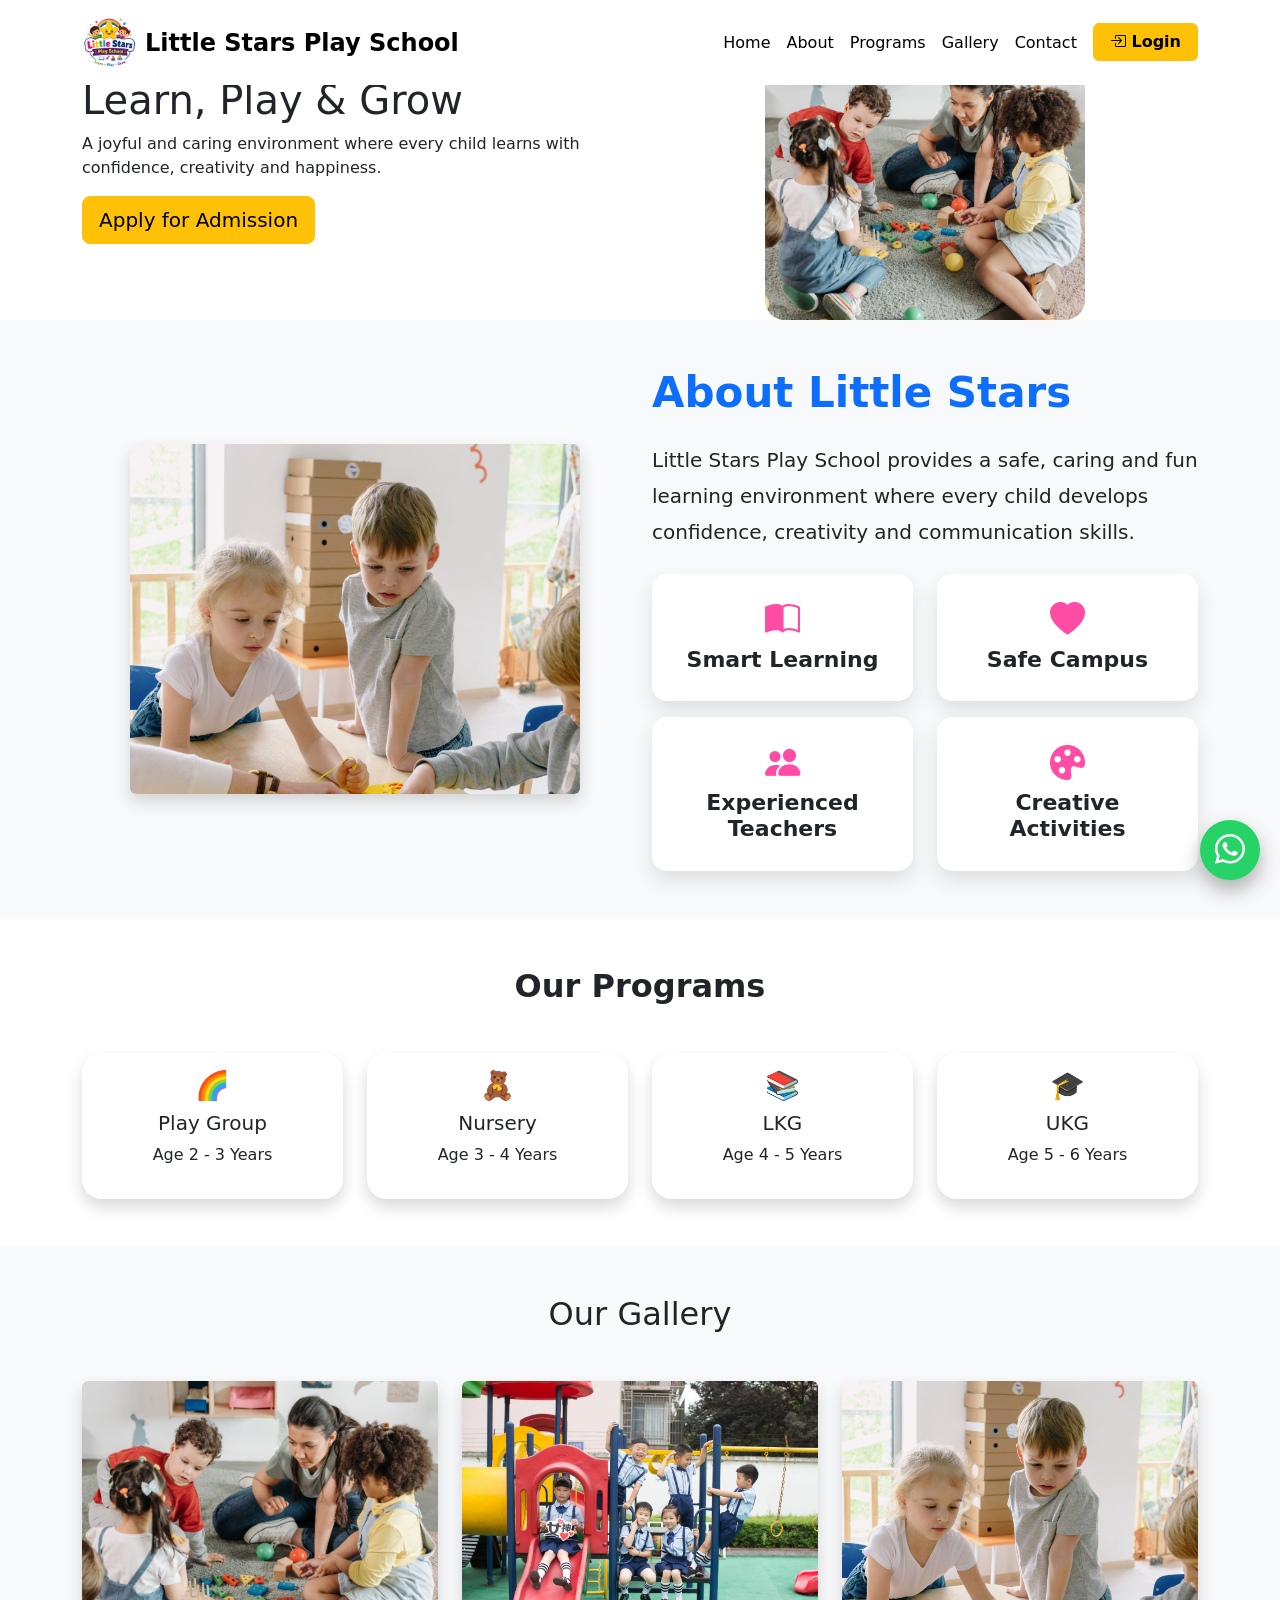
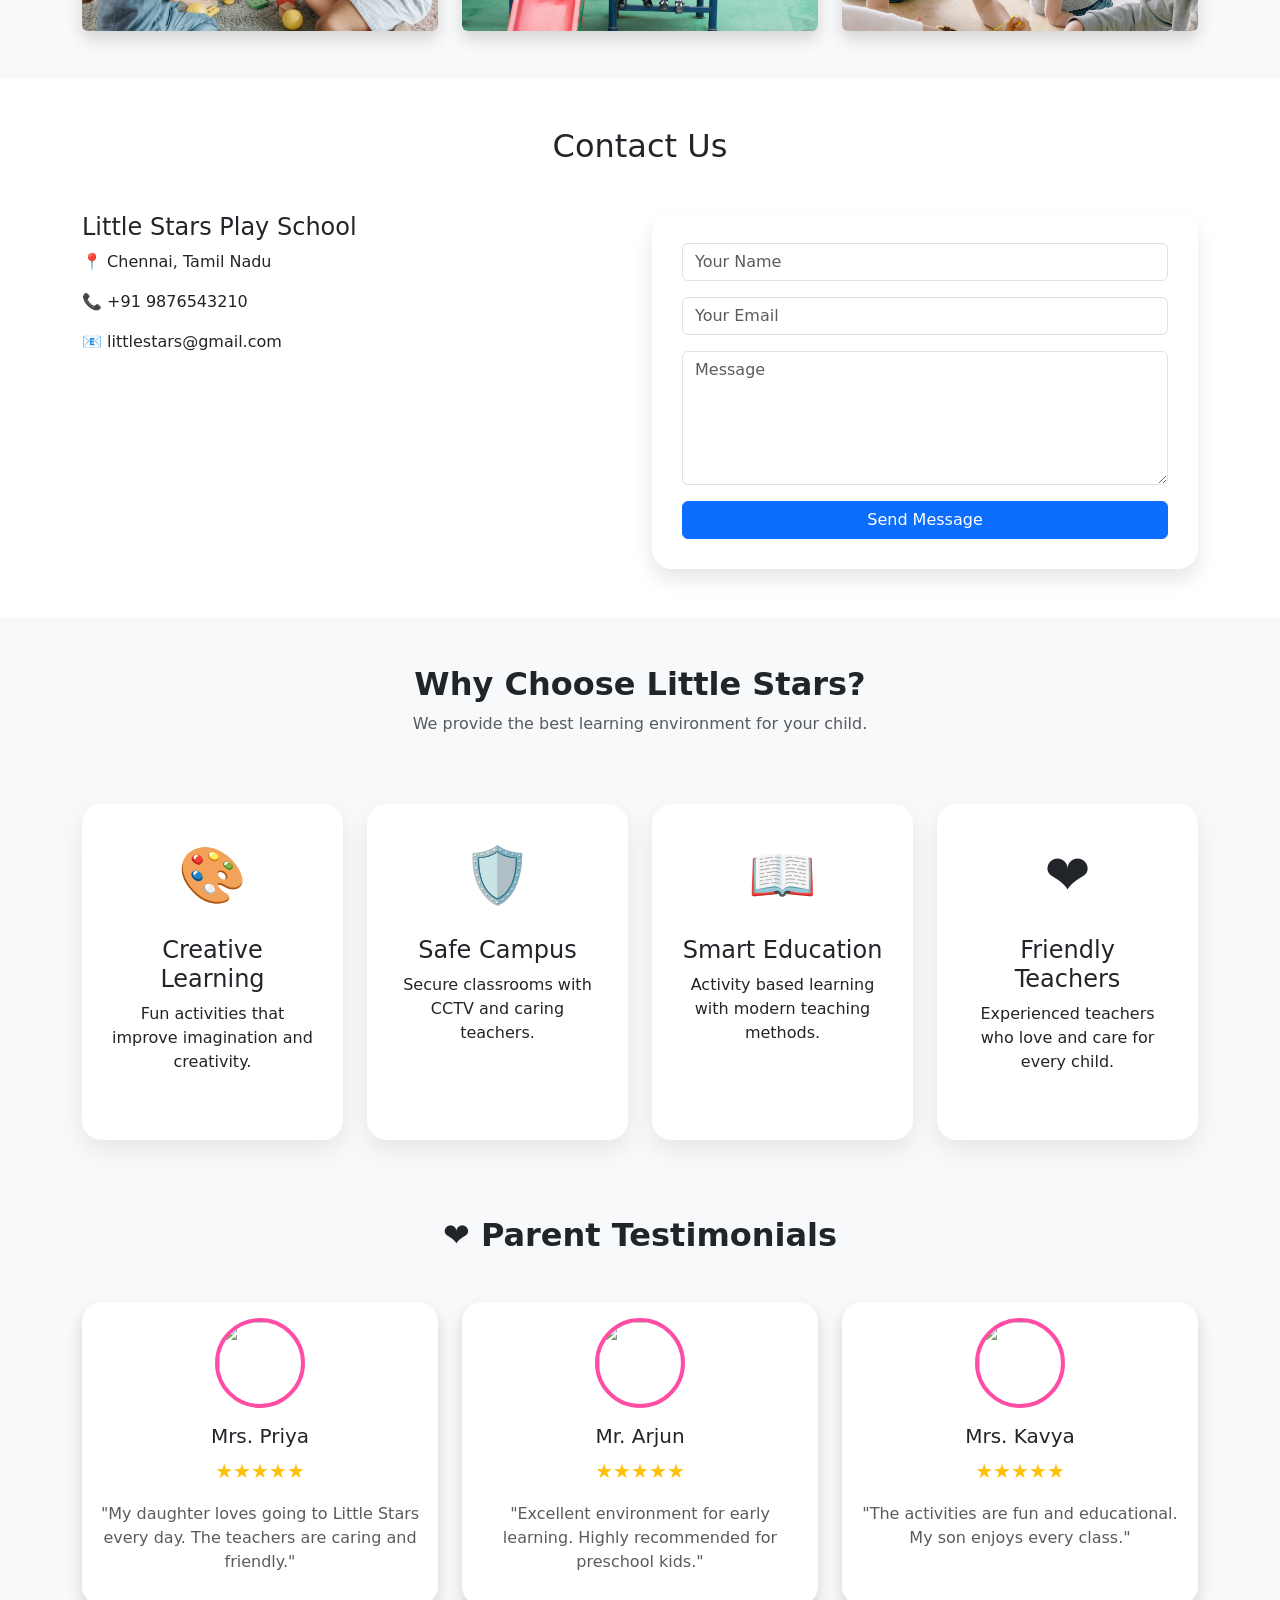
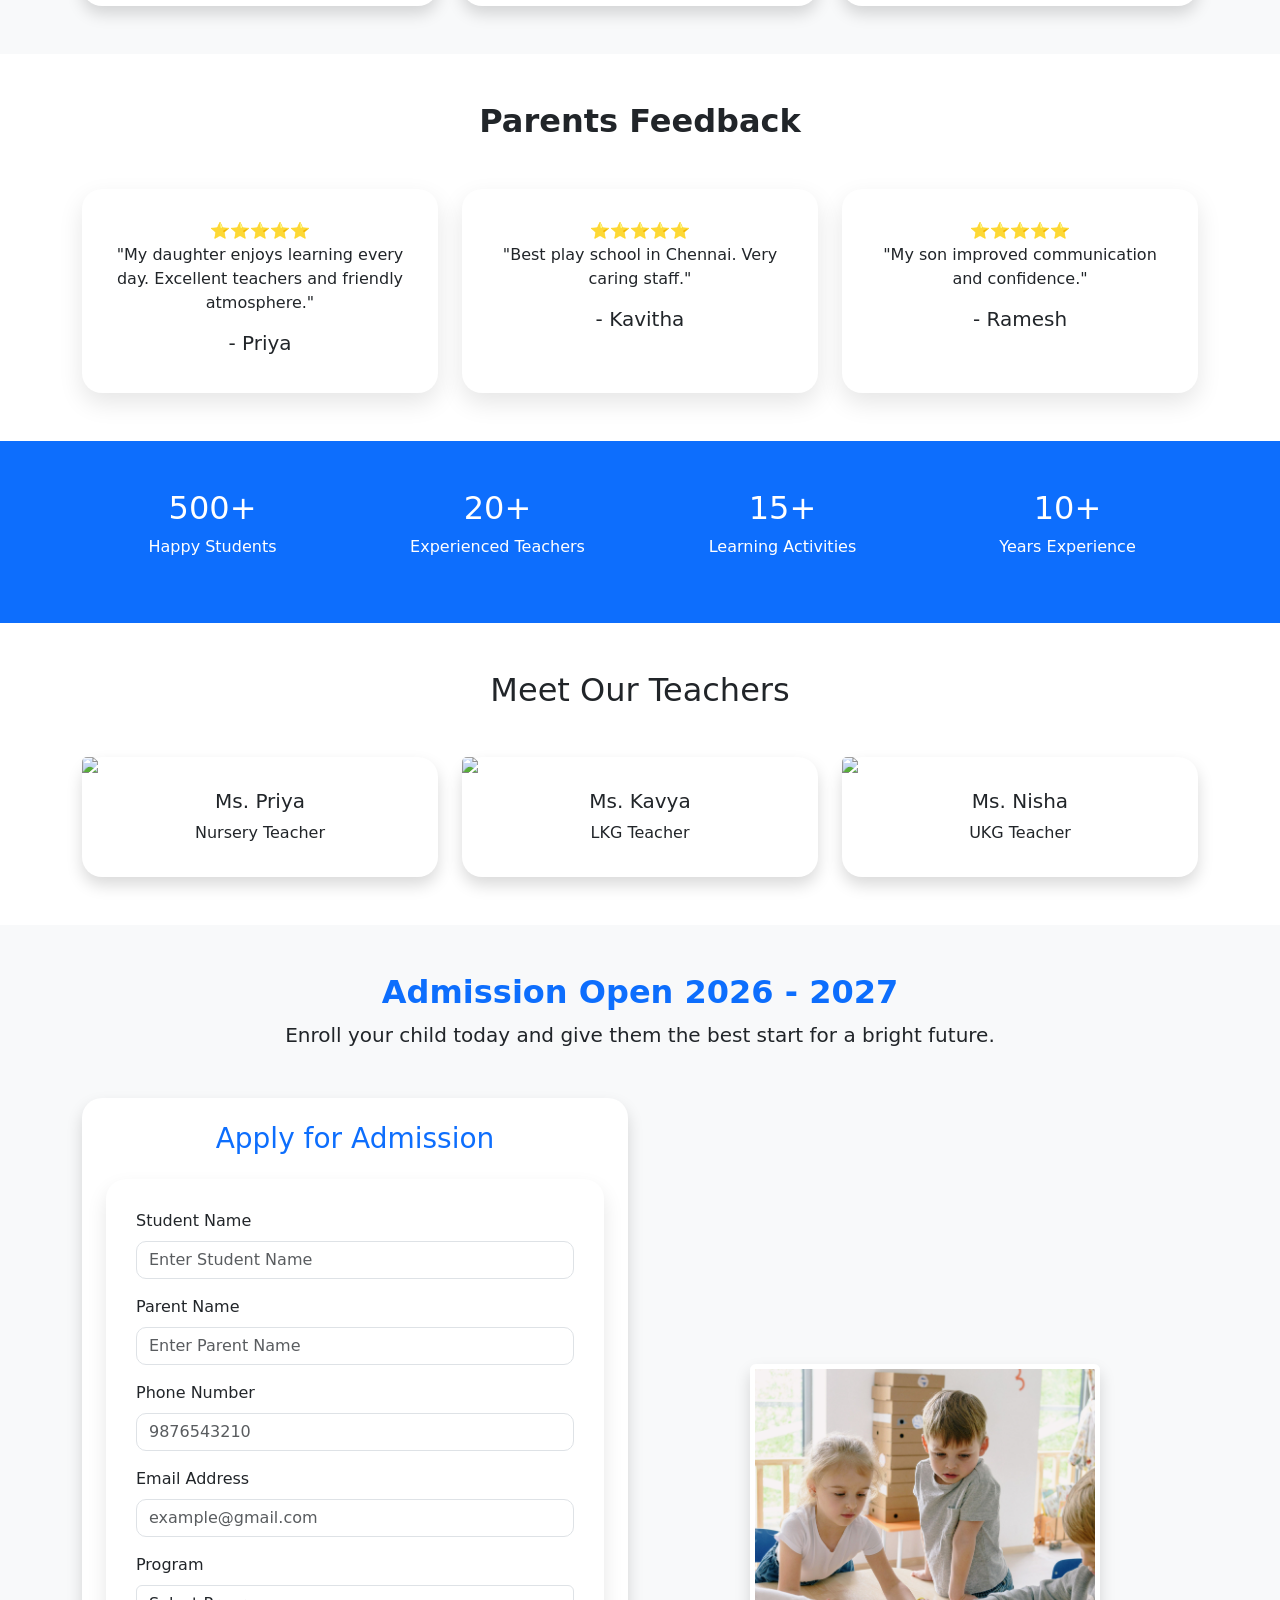
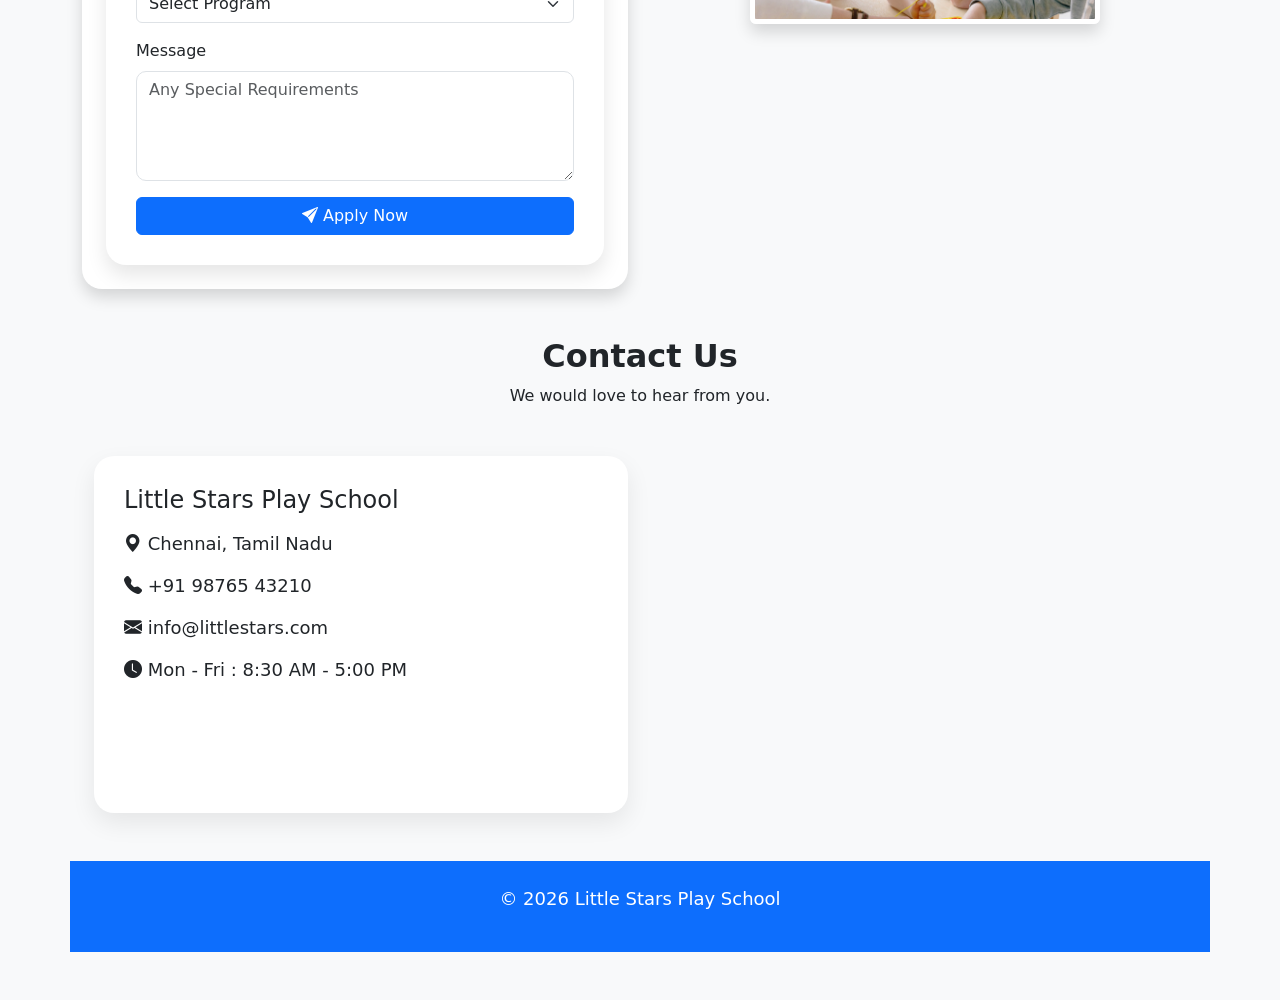
==== commit c8f2c68f: "navbar fix completed" ====
--- a/index.html
+++ b/index.html
@@ -37,7 +37,6 @@
         Little Stars Play School
     </span>
 </a>
-
 <button class="navbar-toggler" type="button"
 data-bs-toggle="collapse"
 data-bs-target="#menu">
--- a/css/style.css
+++ b/css/style.css
@@ -378,4 +378,34 @@
 
 .login-section .btn-primary{
     border-radius:30px;
+}
+.navbar {
+  background-color: white;
+  padding: 10px 15px;
+}
+
+.navbar a {
+  color: black !important;
+  text-decoration: none;
+  font-weight: 500;
+}
+
+.navbar-brand {
+  color: black !important;
+  font-weight: 700;
+}
+
+body {
+  margin: 0;
+}
+.navbar-brand {
+  color: black !important;
+  font-weight: 700;
+  display: inline-block;
+}
+.navbar .navbar-brand span {
+  color: black !important;
+  display: inline !important;
+  opacity: 1 !important;
+  visibility: visible !important;
 }
